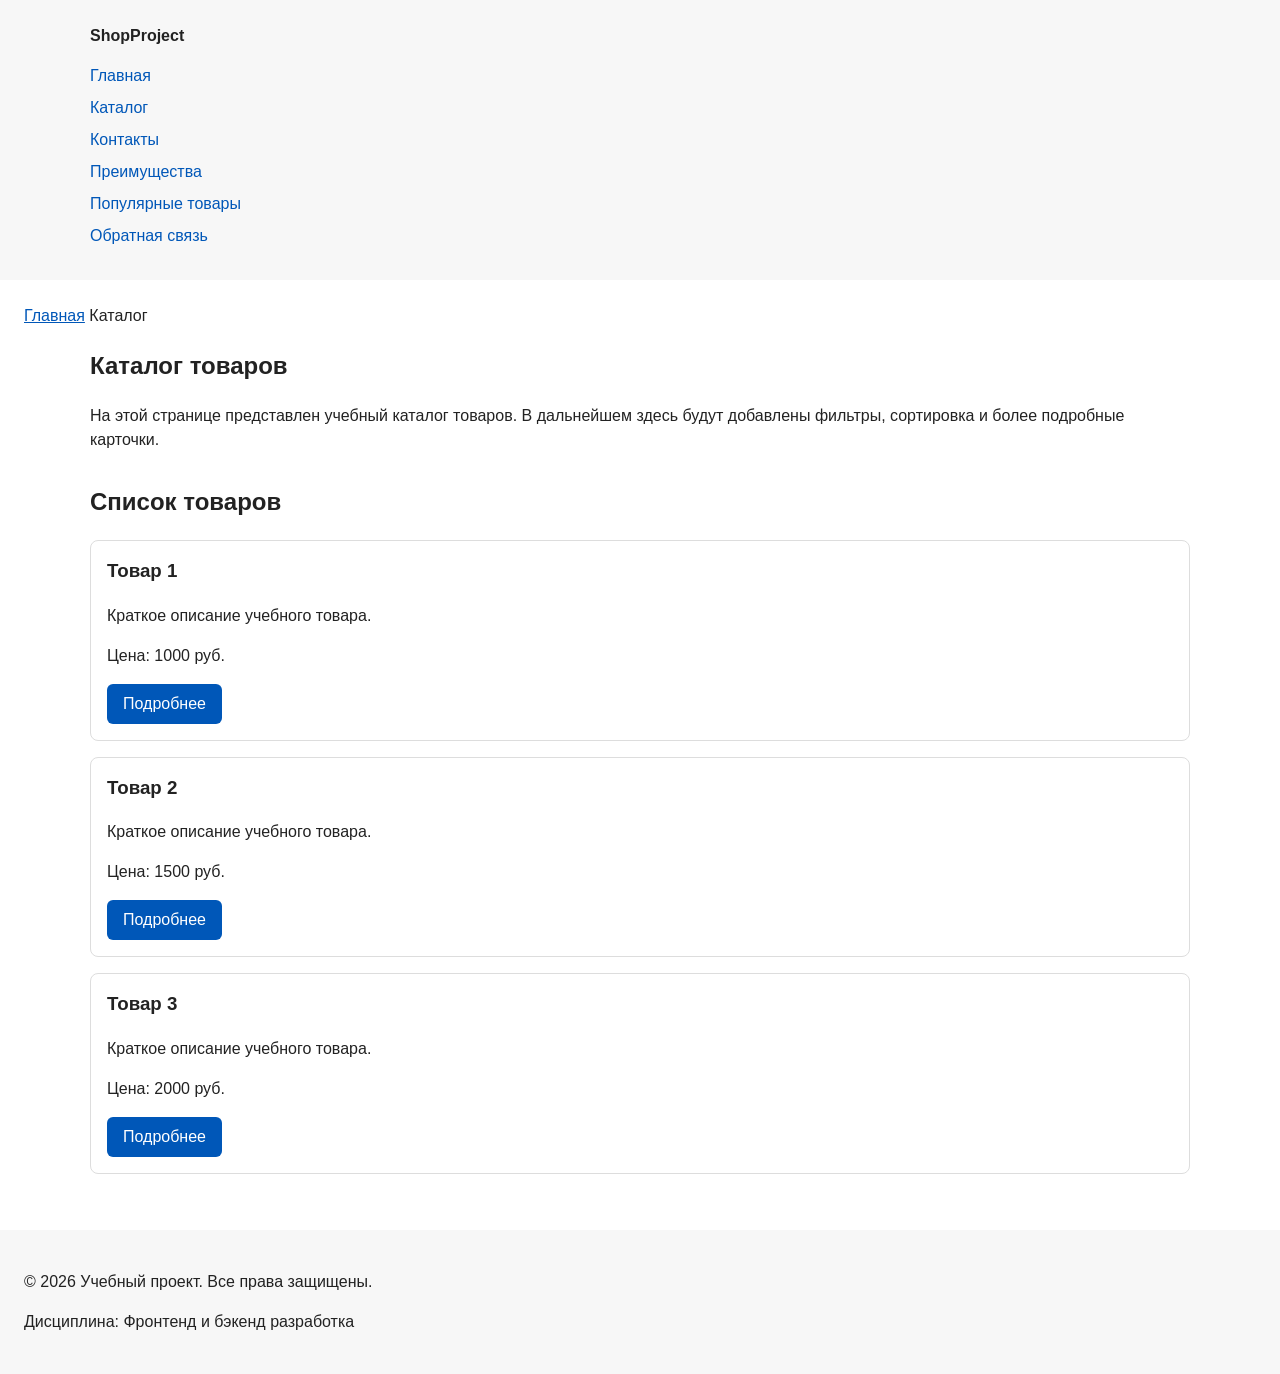
==== catalog.html @ 63b22431 "feat: add multi-page structure navigation and anchors" ====
<!DOCTYPE html>
<html lang="ru">
<head>
  <meta charset="UTF-8">
  <meta name="viewport" content="width=device-width, initial-scale=1.0">
  <meta name="description" content="Каталог товаров учебного интернет-магазина.">
  <title>Каталог товаров – Учебный интернет-магазин</title>
  <link rel="stylesheet" href="css/style.css">
</head>
<body>

  <header>
    <div class="site-header">
      <a class="site-logo" href="index.html">ShopProject</a>
      <nav class="site-nav" aria-label="Основная навигация">
        <ul class="site-nav__list">
          <li><a href="index.html">Главная</a></li>
          <li><a href="catalog.html">Каталог</a></li>
          <li><a href="contacts.html">Контакты</a></li>
          <li><a href="index.html#advantages">Преимущества</a></li>
          <li><a href="index.html#popular">Популярные товары</a></li>
          <li><a href="index.html#contacts">Обратная связь</a></li>
        </ul>
      </nav>
    </div>
  </header>

  <main>
    <nav class="breadcrumbs" aria-label="Хлебные крошки">
      <a href="index.html">Главная</a>
      <span>Каталог</span>
    </nav>

    <section class="section">
      <h1>Каталог товаров</h1>
      <p>
        На этой странице представлен учебный каталог товаров.
        В дальнейшем здесь будут добавлены фильтры, сортировка
        и более подробные карточки.
      </p>
    </section>

    <section class="section">
      <h2>Список товаров</h2>

      <article class="product-card">
        <h3>Товар 1</h3>
        <p>Краткое описание учебного товара.</p>
        <p>Цена: 1000 руб.</p>
        <a class="button" href="index.html#popular">Подробнее</a>
      </article>

      <article class="product-card">
        <h3>Товар 2</h3>
        <p>Краткое описание учебного товара.</p>
        <p>Цена: 1500 руб.</p>
        <a class="button" href="index.html#popular">Подробнее</a>
      </article>

      <article class="product-card">
        <h3>Товар 3</h3>
        <p>Краткое описание учебного товара.</p>
        <p>Цена: 2000 руб.</p>
        <a class="button" href="index.html#popular">Подробнее</a>
      </article>
    </section>
  </main>

  <footer>
    <p>&copy; 2026 Учебный проект. Все права защищены.</p>
    <p>Дисциплина: Фронтенд и бэкенд разработка</p>
  </footer>

</body>
</html>
---- css/style.css ----
/* ===================================
   1. Переменные проекта
   =================================== */
:root {
  /* Основные цвета проекта */
  --color-bg: #ffffff;
  --color-text: #222222;
  --color-muted: #666666;
  --color-primary: #0057b8;
  --color-primary-dark: #003f86;
  --color-border: #dddddd;
  --color-surface: #f7f7f7;
  --color-surface-accent: #eef5ff;
  --color-danger: #b00020;
  --color-success: #168a2f;
  --color-success-bg: #eefaf0;
  --color-white: #ffffff;

  /* Отступы */
  --space-xs: 4px;
  --space-sm: 8px;
  --space-md: 16px;
  --space-lg: 24px;
  --space-xl: 32px;

  /* Скругления */
  --radius-sm: 6px;
  --radius-md: 8px;
  --radius-lg: 12px;

  /* Размеры */
  --container-width: 1100px;
}

/* ===================================
   2. Базовые стили
   =================================== */
* {
  box-sizing: border-box;
}

body {
  margin: 0;
  font-family: Arial, sans-serif;
  line-height: 1.5;
  color: var(--color-text);
  background-color: var(--color-bg);
}

header,
main,
footer {
  padding: var(--space-lg);
}

header {
  background-color: var(--color-surface);
}

footer {
  background-color: var(--color-surface);
}

/* ===================================
   3. Общие элементы интерфейса
   =================================== */
a {
  color: var(--color-primary);
}

a:hover {
  color: var(--color-primary-dark);
}

a:focus-visible {
  outline: 2px solid var(--color-primary);
  outline-offset: 3px;
}

/* Кнопка */
.button {
  display: inline-block;
  padding: var(--space-sm) var(--space-md);
  color: var(--color-white);
  background-color: var(--color-primary);
  text-decoration: none;
  border: none;
  border-radius: var(--radius-sm);
  cursor: pointer;
  font: inherit;
}

.button:hover {
  background-color: var(--color-primary-dark);
}

.button:focus-visible {
  outline: 2px solid var(--color-primary);
  outline-offset: 3px;
}

.button:disabled {
  opacity: 0.6;
  cursor: not-allowed;
}

/* ===================================
   4. Компоненты страницы
   =================================== */
.site-header {
  max-width: var(--container-width);
  margin: 0 auto;
}

.site-logo {
  font-weight: bold;
  text-decoration: none;
  color: var(--color-text);
}

.site-nav__list {
  padding: 0;
  margin: var(--space-md) 0 0;
  list-style: none;
}

.site-nav__list li {
  margin-bottom: var(--space-sm);
}

.site-nav__list a {
  color: var(--color-primary);
  text-decoration: none;
}

.site-nav__list a:hover {
  text-decoration: underline;
  color: var(--color-primary-dark);
}

/* Hero-блок */
.hero {
  max-width: var(--container-width);
  margin: 0 auto var(--space-xl);
  padding: var(--space-xl) var(--space-lg);
  background-color: var(--color-surface-accent);
  border-radius: var(--radius-lg);
}

/* Секции */
.section {
  max-width: var(--container-width);
  margin: 0 auto var(--space-xl);
}

.section h2 {
  margin-top: 0;
}

/* Карточки товаров */
.product-card {
  margin-bottom: var(--space-md);
  padding: var(--space-md);
  border: 1px solid var(--color-border);
  border-radius: var(--radius-md);
  background-color: var(--color-bg);
}

.product-card:hover {
  border-color: var(--color-primary);
}

.product-card h3 {
  margin-top: 0;
}

.product-card__button {
  margin-top: var(--space-sm);
}

/* Боковой блок */
.aside-info {
  max-width: var(--container-width);
  margin: 0 auto var(--space-xl);
  padding: var(--space-md);
  border-left: 4px solid var(--color-primary);
  background-color: var(--color-surface);
}

/* ===================================
   5. Форма и модальное окно
   =================================== */
.order-dialog {
  width: min(100% - 32px, 560px);
  padding: var(--space-lg);
  border: none;
  border-radius: var(--radius-lg);
}

.order-dialog::backdrop {
  background-color: rgba(0, 0, 0, 0.5);
}

.form-field {
  margin-bottom: var(--space-md);
}

.form-field label {
  display: block;
  margin-bottom: var(--space-xs);
}

.form-field input,
.form-field select,
.form-field textarea {
  width: 100%;
  padding: 10px 12px;
  border: 1px solid var(--color-border);
  border-radius: var(--radius-sm);
  font: inherit;
}

.form-field input[type="checkbox"] {
  width: auto;
}

.form-field small {
  display: block;
  margin-top: var(--space-xs);
  color: var(--color-muted);
}

/* Состояния полей */
.form-field input:hover,
.form-field select:hover,
.form-field textarea:hover {
  border-color: var(--color-primary);
}

.form-field input:focus-visible,
.form-field select:focus-visible,
.form-field textarea:focus-visible,
.form-actions button:focus-visible {
  outline: 2px solid var(--color-primary);
  outline-offset: 3px;
}

[aria-invalid="true"] {
  border-color: var(--color-danger);
}

.form-actions {
  display: flex;
  gap: var(--space-sm);
  margin-top: var(--space-lg);
}

/* Сообщение об успехе */
.success-message {
  max-width: var(--container-width);
  margin: var(--space-lg) auto;
  padding: var(--space-md);
  border-left: 4px solid var(--color-success);
  background-color: var(--color-success-bg);
}
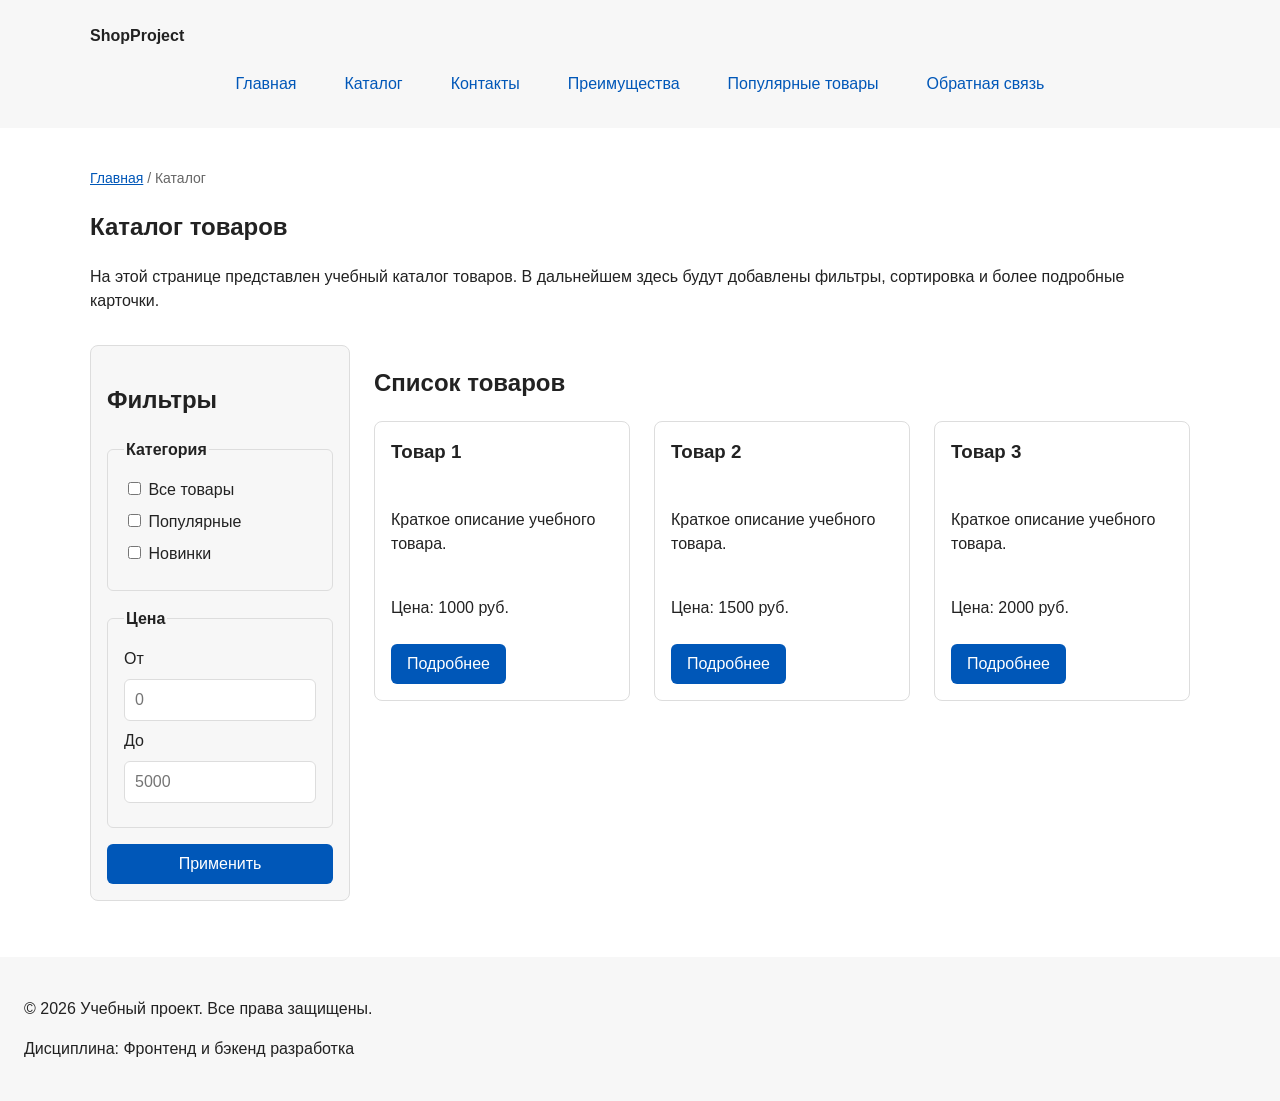
==== commit ed76e1a8: "feat: add flex navigation and grid catalog layout" ====
--- a/catalog.html
+++ b/catalog.html
@@ -40,29 +40,66 @@
       </p>
     </section>
 
-    <section class="section">
-      <h2>Список товаров</h2>
+    <section class="catalog-layout">
+      <aside class="catalog-filters">
+        <h2>Фильтры</h2>
 
-      <article class="product-card">
-        <h3>Товар 1</h3>
-        <p>Краткое описание учебного товара.</p>
-        <p>Цена: 1000 руб.</p>
-        <a class="button" href="index.html#popular">Подробнее</a>
-      </article>
+        <form class="filters-form" action="#" method="get">
+          <fieldset>
+            <legend>Категория</legend>
+            <label>
+              <input type="checkbox" name="category" value="all">
+              Все товары
+            </label>
+            <label>
+              <input type="checkbox" name="category" value="popular">
+              Популярные
+            </label>
+            <label>
+              <input type="checkbox" name="category" value="new">
+              Новинки
+            </label>
+          </fieldset>
 
-      <article class="product-card">
-        <h3>Товар 2</h3>
-        <p>Краткое описание учебного товара.</p>
-        <p>Цена: 1500 руб.</p>
-        <a class="button" href="index.html#popular">Подробнее</a>
-      </article>
+          <fieldset>
+            <legend>Цена</legend>
+            <label for="price-from">От</label>
+            <input id="price-from" name="price-from" type="number" min="0" placeholder="0">
 
-      <article class="product-card">
-        <h3>Товар 3</h3>
-        <p>Краткое описание учебного товара.</p>
-        <p>Цена: 2000 руб.</p>
-        <a class="button" href="index.html#popular">Подробнее</a>
-      </article>
+            <label for="price-to">До</label>
+            <input id="price-to" name="price-to" type="number" min="0" placeholder="5000">
+          </fieldset>
+
+          <button class="button" type="submit">Применить</button>
+        </form>
+      </aside>
+
+      <section class="catalog-products">
+        <h2>Список товаров</h2>
+
+        <div class="products-grid">
+          <article class="product-card">
+            <h3>Товар 1</h3>
+            <p>Краткое описание учебного товара.</p>
+            <p>Цена: 1000 руб.</p>
+            <a class="button" href="index.html#popular">Подробнее</a>
+          </article>
+
+          <article class="product-card">
+            <h3>Товар 2</h3>
+            <p>Краткое описание учебного товара.</p>
+            <p>Цена: 1500 руб.</p>
+            <a class="button" href="index.html#popular">Подробнее</a>
+          </article>
+
+          <article class="product-card">
+            <h3>Товар 3</h3>
+            <p>Краткое описание учебного товара.</p>
+            <p>Цена: 2000 руб.</p>
+            <a class="button" href="index.html#popular">Подробнее</a>
+          </article>
+        </div>
+      </section>
     </section>
   </main>
 
--- a/css/style.css
+++ b/css/style.css
@@ -39,6 +39,10 @@
   box-sizing: border-box;
 }
 
+html {
+  scroll-behavior: smooth;
+}
+
 body {
   margin: 0;
   font-family: Arial, sans-serif;
@@ -118,24 +122,34 @@
   color: var(--color-text);
 }
 
+/* Flexbox-навигация */
 .site-nav__list {
+  display: flex;
+  flex-wrap: wrap;
+  justify-content: center;
+  align-items: center;
+  gap: var(--space-md);
   padding: 0;
   margin: var(--space-md) 0 0;
   list-style: none;
 }
 
 .site-nav__list li {
-  margin-bottom: var(--space-sm);
+  margin-bottom: 0;
 }
 
 .site-nav__list a {
+  display: inline-block;
+  padding: var(--space-sm) var(--space-md);
   color: var(--color-primary);
   text-decoration: none;
+  border-radius: var(--radius-sm);
 }
 
 .site-nav__list a:hover {
-  text-decoration: underline;
-  color: var(--color-primary-dark);
+  color: var(--color-white);
+  background-color: var(--color-primary);
+  text-decoration: none;
 }
 
 /* Hero-блок */
@@ -157,9 +171,19 @@
   margin-top: 0;
 }
 
-/* Карточки товаров */
+/* Сетка карточек */
+.products-grid {
+  display: grid;
+  grid-template-columns: repeat(3, 1fr);
+  gap: var(--space-lg);
+}
+
+/* Карточка товара — flex-контейнер */
 .product-card {
-  margin-bottom: var(--space-md);
+  display: flex;
+  flex-direction: column;
+  gap: var(--space-sm);
+  margin-bottom: 0;
   padding: var(--space-md);
   border: 1px solid var(--color-border);
   border-radius: var(--radius-md);
@@ -174,8 +198,14 @@
   margin-top: 0;
 }
 
+.product-card .button {
+  margin-top: auto;
+  align-self: flex-start;
+}
+
 .product-card__button {
-  margin-top: var(--space-sm);
+  margin-top: auto;
+  align-self: flex-start;
 }
 
 /* Боковой блок */
@@ -230,7 +260,6 @@
   color: var(--color-muted);
 }
 
-/* Состояния полей */
 .form-field input:hover,
 .form-field select:hover,
 .form-field textarea:hover {
@@ -255,11 +284,92 @@
   margin-top: var(--space-lg);
 }
 
-/* Сообщение об успехе */
 .success-message {
   max-width: var(--container-width);
   margin: var(--space-lg) auto;
   padding: var(--space-md);
   border-left: 4px solid var(--color-success);
   background-color: var(--color-success-bg);
+}
+
+/* ===================================
+   6. Хлебные крошки и якоря
+   =================================== */
+.breadcrumbs {
+  max-width: var(--container-width);
+  margin: var(--space-md) auto;
+  font-size: 14px;
+  color: var(--color-muted);
+}
+
+.breadcrumbs a {
+  color: var(--color-primary);
+}
+
+.breadcrumbs span::before {
+  content: " / ";
+  color: var(--color-muted);
+}
+
+:target {
+  outline: 2px dashed var(--color-primary);
+  outline-offset: 4px;
+}
+
+/* ===================================
+   7. Каталог и фильтры
+   =================================== */
+.catalog-layout {
+  max-width: var(--container-width);
+  margin: 0 auto var(--space-xl);
+  display: grid;
+  grid-template-columns: 260px 1fr;
+  grid-template-areas: "filters products";
+  gap: var(--space-lg);
+}
+
+.catalog-filters {
+  grid-area: filters;
+  padding: var(--space-md);
+  border: 1px solid var(--color-border);
+  border-radius: var(--radius-md);
+  background-color: var(--color-surface);
+}
+
+.catalog-products {
+  grid-area: products;
+}
+
+.filters-form {
+  display: grid;
+  gap: var(--space-md);
+}
+
+.filters-form fieldset {
+  margin: 0;
+  padding: var(--space-md);
+  border: 1px solid var(--color-border);
+  border-radius: var(--radius-sm);
+}
+
+.filters-form legend {
+  font-weight: 700;
+}
+
+.filters-form label {
+  display: block;
+  margin-bottom: var(--space-sm);
+}
+
+.filters-form input[type="number"] {
+  width: 100%;
+  padding: 8px 10px;
+  border: 1px solid var(--color-border);
+  border-radius: var(--radius-sm);
+  font: inherit;
+  margin-bottom: var(--space-sm);
+}
+
+.filters-form .button {
+  width: 100%;
 }
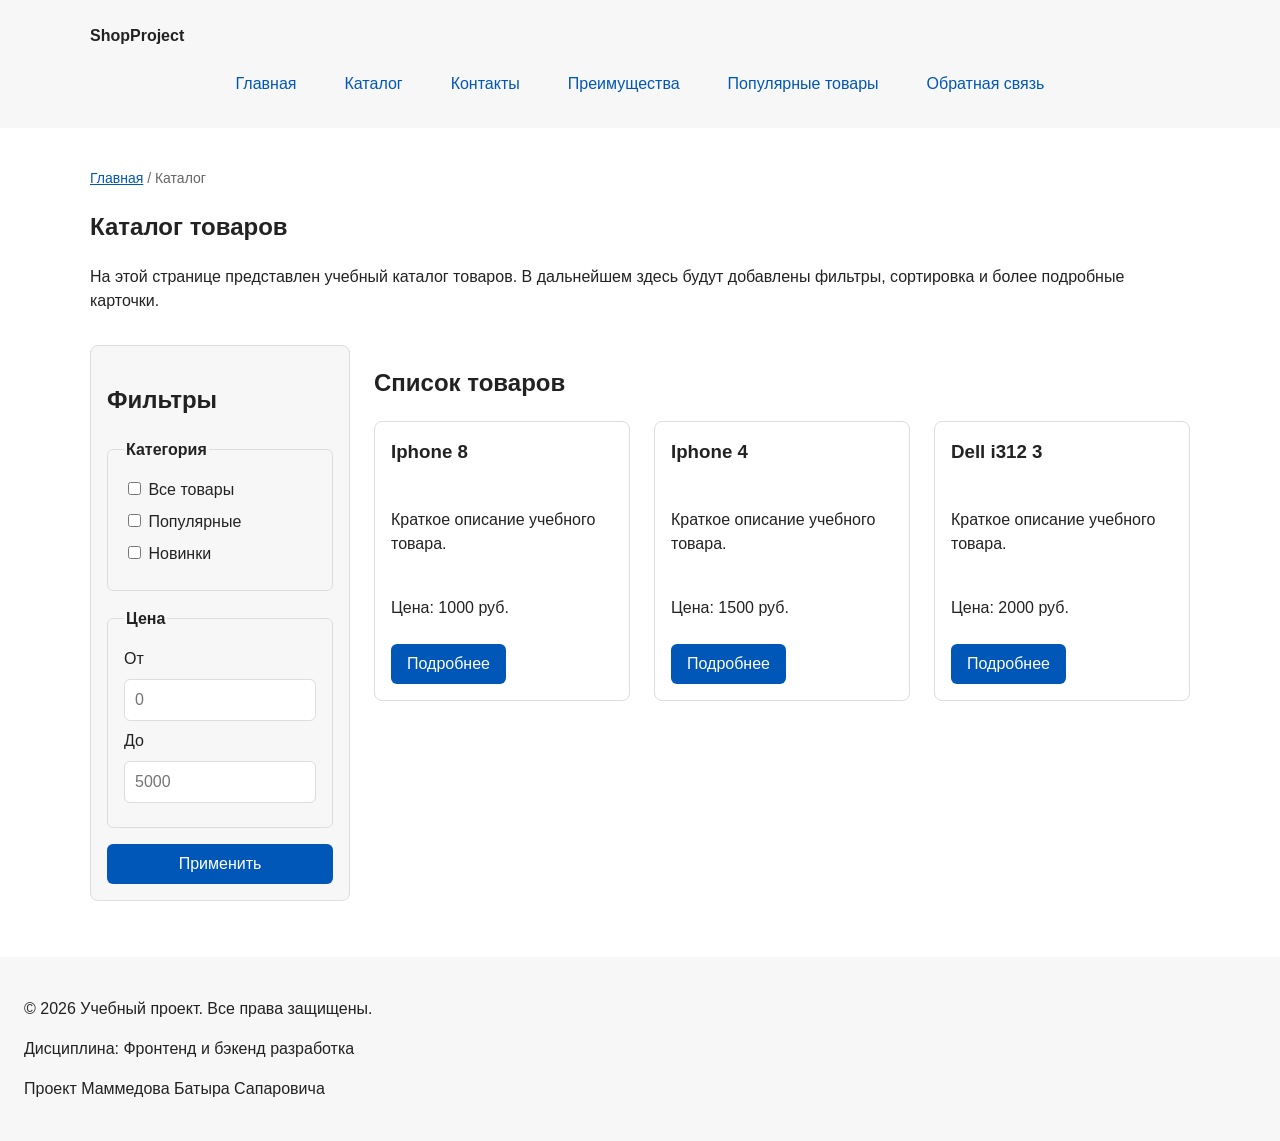
==== commit 21b83226: "ADD NEW CATALOG" ====
--- a/catalog.html
+++ b/catalog.html
@@ -79,21 +79,21 @@
 
         <div class="products-grid">
           <article class="product-card">
-            <h3>Товар 1</h3>
+            <h3>Iphone 8</h3>
             <p>Краткое описание учебного товара.</p>
             <p>Цена: 1000 руб.</p>
             <a class="button" href="index.html#popular">Подробнее</a>
           </article>
 
           <article class="product-card">
-            <h3>Товар 2</h3>
+            <h3>Iphone 4</h3>
             <p>Краткое описание учебного товара.</p>
             <p>Цена: 1500 руб.</p>
             <a class="button" href="index.html#popular">Подробнее</a>
           </article>
 
           <article class="product-card">
-            <h3>Товар 3</h3>
+            <h3>Dell i312 3</h3>
             <p>Краткое описание учебного товара.</p>
             <p>Цена: 2000 руб.</p>
             <a class="button" href="index.html#popular">Подробнее</a>
@@ -106,6 +106,7 @@
   <footer>
     <p>&copy; 2026 Учебный проект. Все права защищены.</p>
     <p>Дисциплина: Фронтенд и бэкенд разработка</p>
+    <p>Проект Маммедова Батыра Сапаровича</p>
   </footer>
 
 </body>
